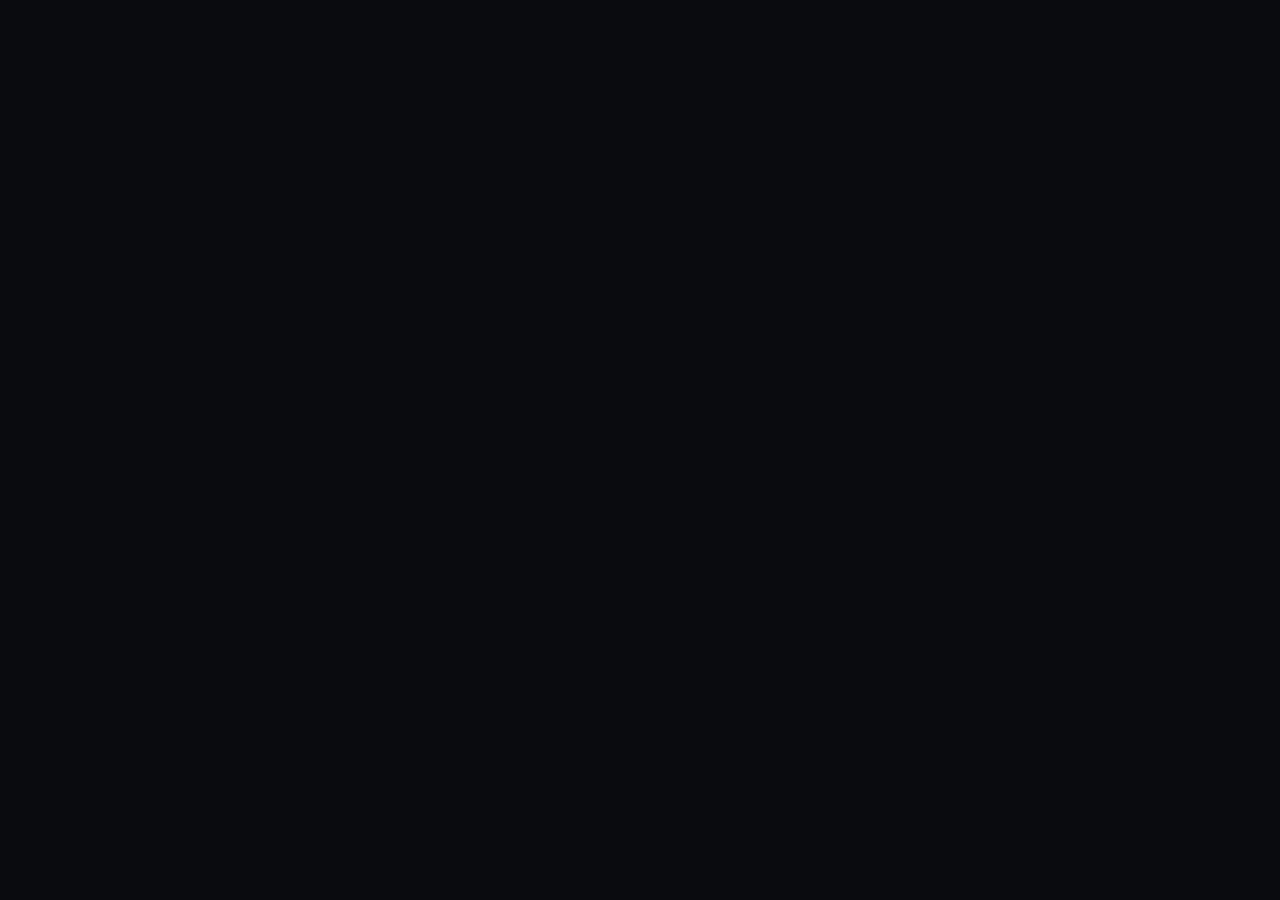
==== feedback/index.html @ 315b08d3 "added feedback folder" ====
<!doctype html>
<html lang="he" dir="rtl">
<head>
  <meta charset="utf-8" />
  <meta name="viewport" content="width=device-width, initial-scale=1, viewport-fit=cover" />
  <meta name="theme-color" content="#0a0c10" />
  <title>VEO Feedback</title>
  <style>
    :root{
      --bg:#090b0f; --card:#12161d; --card2:#171c24; --line:#2a313d;
      --text:#f7f8fb; --muted:#9ca6b5; --soft:#c9d0db;
      --accent:#fff; --accentText:#0a0c10; --success:#8fe0ac; --danger:#ff9e9e;
    }
    *{box-sizing:border-box}
    html,body{margin:0;background:var(--bg);color:var(--text);font-family:Inter,system-ui,-apple-system,BlinkMacSystemFont,"Segoe UI",Arial,sans-serif}
    body{min-height:100svh;display:flex;justify-content:center;align-items:flex-start;padding:clamp(14px,3vw,28px)}
    .shell{width:min(100%,720px)}
    .brand{display:flex;align-items:center;justify-content:space-between;margin-bottom:14px;padding:4px 2px}
    .brand-name{font-size:22px;font-weight:800;letter-spacing:.08em}
    .brand-badge{color:var(--muted);font-size:12px;border:1px solid var(--line);border-radius:999px;padding:7px 10px;background:#0d1015}
    .card{background:linear-gradient(180deg,var(--card),#0f1319);border:1px solid var(--line);border-radius:24px;padding:clamp(16px,3vw,26px);box-shadow:0 18px 48px rgba(0,0,0,.28)}
    h1{margin:0;font-size:clamp(24px,5vw,34px);line-height:1.15}
    .subtitle{margin:8px 0 20px;color:var(--muted);line-height:1.55;font-size:14px}
    .switch{display:grid;grid-template-columns:1fr 1fr;gap:10px;margin-bottom:18px}
    .switch input{position:absolute;opacity:0;pointer-events:none}
    .switch label{display:flex;align-items:center;justify-content:center;gap:8px;min-height:52px;padding:12px;border:1px solid var(--line);border-radius:14px;background:#0e1218;color:var(--soft);cursor:pointer;transition:.18s ease;font-weight:700;user-select:none}
    .switch input:checked + label{background:var(--accent);color:var(--accentText);border-color:var(--accent);transform:translateY(-1px)}
    .grid{display:grid;grid-template-columns:1fr 1fr;gap:14px}
    .full{grid-column:1/-1}
    .field{display:flex;flex-direction:column;gap:7px}
    .field label{font-size:13px;font-weight:700;color:#e9edf3}
    .optional{color:var(--muted);font-weight:500}
    select,input,textarea{width:100%;border:1px solid var(--line);background:var(--card2);color:var(--text);border-radius:14px;padding:14px;font:inherit;outline:none;transition:.16s ease}
    select{min-height:50px;appearance:none;background-image:linear-gradient(45deg,transparent 50%,#98a3b3 50%),linear-gradient(135deg,#98a3b3 50%,transparent 50%);background-position:left 17px center,left 11px center;background-size:6px 6px,6px 6px;background-repeat:no-repeat;padding-left:36px}
    input{min-height:50px}
    textarea{min-height:130px;resize:vertical;line-height:1.5}
    select:focus,input:focus,textarea:focus{border-color:#6f7b8c;box-shadow:0 0 0 3px rgba(255,255,255,.04)}
    .hint{color:var(--muted);font-size:12px;line-height:1.45}
    button{width:100%;min-height:52px;border:0;border-radius:14px;background:var(--accent);color:var(--accentText);font:inherit;font-weight:800;cursor:pointer;margin-top:18px}
    button:disabled{opacity:.55;cursor:wait}
    .status{min-height:22px;margin-top:10px;text-align:center;font-size:13px}
    .success{color:var(--success)} .error{color:var(--danger)}
    .privacy{margin-top:14px;color:#778293;text-align:center;font-size:11px;line-height:1.5}
    @media(max-width:640px){
      body{padding:0;background:#0d1015}.shell{width:100%}.brand{padding:14px 16px 10px;margin:0;background:#0d1015;position:sticky;top:0;z-index:10}
      .card{border-radius:22px 22px 0 0;border-left:0;border-right:0;border-bottom:0;min-height:calc(100svh - 58px);padding:18px 16px 28px;box-shadow:none}
      .grid{grid-template-columns:1fr}.full{grid-column:auto}.switch{gap:8px}.switch label{min-height:50px;font-size:14px}
      select,input,textarea{font-size:16px} textarea{min-height:120px}
    }
    @media(max-width:390px){.brand-badge{display:none}}
  </style>
</head>
<body>
  <div class="shell">
    <div class="brand">
      <div class="brand-name">VEO</div>
      <div class="brand-badge">Feedback</div>
    </div>

    <main class="card">
      <h1>ספר לנו מה קרה</h1>
      <p class="subtitle">בחר סוג דיווח, כמה פרטים קצרים ושלח.</p>

      <form id="feedbackForm">
        <div class="switch">
          <div>
            <input type="radio" id="bug" name="type" value="bug" checked>
            <label for="bug">🐞 באג</label>
          </div>
          <div>
            <input type="radio" id="feature" name="type" value="feature">
            <label for="feature">💡 רעיון</label>
          </div>
        </div>

        <div class="grid">
          <div class="field">
            <label for="area">איפה זה קרה?</label>
            <select id="area" name="area" required>
              <option value="" selected disabled>בחר אזור</option>
              <option>מסך הבית</option>
              <option>סרטים</option>
              <option>סדרות</option>
              <option>שידור חי</option>
              <option>חיפוש</option>
              <option>נגן וידאו</option>
              <option>הגדרות</option>
              <option>ניווט / שלט</option>
              <option>אחר</option>
            </select>
          </div>

          <div class="field">
            <label for="device">מכשיר</label>
            <select id="device" name="device" required>
              <option value="" selected disabled>בחר מכשיר</option>
              <option>Android TV</option>
              <option>Google TV</option>
              <option>טלפון Android</option>
              <option>iPhone / iPad</option>
              <option>Windows</option>
              <option>דפדפן</option>
              <option>אחר</option>
            </select>
          </div>

          <div class="field full">
            <label for="summary">מה קרה?</label>
            <input id="summary" name="summary" maxlength="120" required placeholder="לדוגמה: לחיצה על פרק לא מתחילה ניגון">
          </div>

          <div class="field full">
            <label for="details">פרטים נוספים <span class="optional">(אופציונלי)</span></label>
            <textarea id="details" name="details" maxlength="2500" placeholder="אם יש משהו שיעזור להבין או לשחזר את הבעיה, כתוב כאן."></textarea>
          </div>

          <div class="field full">
            <label for="contact">איך לחזור אליך? <span class="optional">(אופציונלי)</span></label>
            <input id="contact" name="contact" maxlength="150" placeholder="שם / WhatsApp / אימייל">
            <div class="hint">אפשר להשאיר ריק. אין צורך בחשבון GitHub.</div>
          </div>
        </div>

        <input type="text" name="website" tabindex="-1" autocomplete="off" style="position:absolute;left:-9999px;opacity:0">

        <button id="submitBtn" type="submit">שלח דיווח</button>
        <div id="status" class="status" aria-live="polite"></div>
      </form>

      <div class="privacy">הדיווח נשלח ישירות למערכת המשימות של VEO.</div>
    </main>
  </div>

  <script>
    const form = document.getElementById('feedbackForm');
    const statusEl = document.getElementById('status');
    const submitBtn = document.getElementById('submitBtn');

    form.addEventListener('submit', async (e) => {
      e.preventDefault();

      statusEl.textContent = '';
      statusEl.className = 'status';
      submitBtn.disabled = true;
      submitBtn.textContent = 'שולח...';

      const data = Object.fromEntries(new FormData(form).entries());

      try {
        const res = await fetch('/.netlify/functions/report', {
          method: 'POST',
          headers: {'Content-Type':'application/json'},
          body: JSON.stringify(data)
        });

        const result = await res.json();
        if (!res.ok) throw new Error(result.error || 'Failed');

        form.reset();
        document.getElementById('bug').checked = true;
        statusEl.textContent = 'תודה — הדיווח נשלח.';
        statusEl.className = 'status success';
      } catch (err) {
        statusEl.textContent = 'לא הצלחנו לשלוח. נסה שוב.';
        statusEl.className = 'status error';
      } finally {
        submitBtn.disabled = false;
        submitBtn.textContent = 'שלח דיווח';
      }
    });
  </script>
</body>
</html>
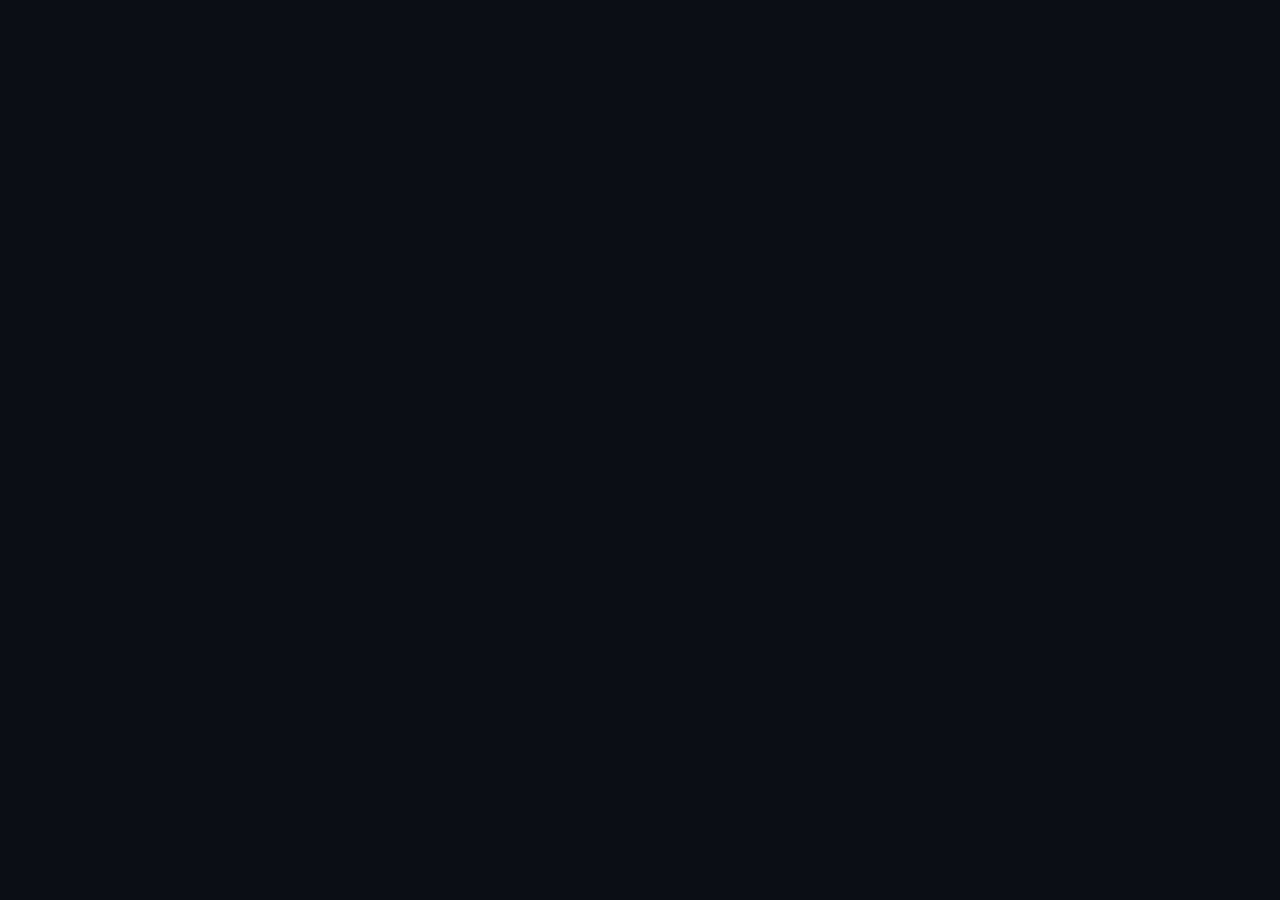
==== commit 53b67476: "redesign feedback form with simpler mobile-first UI" ====
--- a/feedback/index.html
+++ b/feedback/index.html
@@ -3,81 +3,335 @@
 <head>
   <meta charset="utf-8" />
   <meta name="viewport" content="width=device-width, initial-scale=1, viewport-fit=cover" />
-  <meta name="theme-color" content="#0a0c10" />
-  <title>VEO Feedback</title>
+  <meta name="theme-color" content="#0b0f14" />
+  <title>VEO · Feedback</title>
   <style>
     :root{
-      --bg:#090b0f; --card:#12161d; --card2:#171c24; --line:#2a313d;
-      --text:#f7f8fb; --muted:#9ca6b5; --soft:#c9d0db;
-      --accent:#fff; --accentText:#0a0c10; --success:#8fe0ac; --danger:#ff9e9e;
-    }
+      --bg:#0b0f14;
+      --surface:#111720;
+      --surface2:#161e29;
+      --line:#263140;
+      --text:#f4f7fb;
+      --muted:#8f9bae;
+      --accent:#5eead4;
+      --accentText:#07100f;
+      --danger:#ff9a9a;
+      --success:#8ee6ad;
+    }
+
     *{box-sizing:border-box}
-    html,body{margin:0;background:var(--bg);color:var(--text);font-family:Inter,system-ui,-apple-system,BlinkMacSystemFont,"Segoe UI",Arial,sans-serif}
-    body{min-height:100svh;display:flex;justify-content:center;align-items:flex-start;padding:clamp(14px,3vw,28px)}
-    .shell{width:min(100%,720px)}
-    .brand{display:flex;align-items:center;justify-content:space-between;margin-bottom:14px;padding:4px 2px}
-    .brand-name{font-size:22px;font-weight:800;letter-spacing:.08em}
-    .brand-badge{color:var(--muted);font-size:12px;border:1px solid var(--line);border-radius:999px;padding:7px 10px;background:#0d1015}
-    .card{background:linear-gradient(180deg,var(--card),#0f1319);border:1px solid var(--line);border-radius:24px;padding:clamp(16px,3vw,26px);box-shadow:0 18px 48px rgba(0,0,0,.28)}
-    h1{margin:0;font-size:clamp(24px,5vw,34px);line-height:1.15}
-    .subtitle{margin:8px 0 20px;color:var(--muted);line-height:1.55;font-size:14px}
-    .switch{display:grid;grid-template-columns:1fr 1fr;gap:10px;margin-bottom:18px}
-    .switch input{position:absolute;opacity:0;pointer-events:none}
-    .switch label{display:flex;align-items:center;justify-content:center;gap:8px;min-height:52px;padding:12px;border:1px solid var(--line);border-radius:14px;background:#0e1218;color:var(--soft);cursor:pointer;transition:.18s ease;font-weight:700;user-select:none}
-    .switch input:checked + label{background:var(--accent);color:var(--accentText);border-color:var(--accent);transform:translateY(-1px)}
-    .grid{display:grid;grid-template-columns:1fr 1fr;gap:14px}
-    .full{grid-column:1/-1}
-    .field{display:flex;flex-direction:column;gap:7px}
-    .field label{font-size:13px;font-weight:700;color:#e9edf3}
-    .optional{color:var(--muted);font-weight:500}
-    select,input,textarea{width:100%;border:1px solid var(--line);background:var(--card2);color:var(--text);border-radius:14px;padding:14px;font:inherit;outline:none;transition:.16s ease}
-    select{min-height:50px;appearance:none;background-image:linear-gradient(45deg,transparent 50%,#98a3b3 50%),linear-gradient(135deg,#98a3b3 50%,transparent 50%);background-position:left 17px center,left 11px center;background-size:6px 6px,6px 6px;background-repeat:no-repeat;padding-left:36px}
-    input{min-height:50px}
-    textarea{min-height:130px;resize:vertical;line-height:1.5}
-    select:focus,input:focus,textarea:focus{border-color:#6f7b8c;box-shadow:0 0 0 3px rgba(255,255,255,.04)}
-    .hint{color:var(--muted);font-size:12px;line-height:1.45}
-    button{width:100%;min-height:52px;border:0;border-radius:14px;background:var(--accent);color:var(--accentText);font:inherit;font-weight:800;cursor:pointer;margin-top:18px}
-    button:disabled{opacity:.55;cursor:wait}
-    .status{min-height:22px;margin-top:10px;text-align:center;font-size:13px}
-    .success{color:var(--success)} .error{color:var(--danger)}
-    .privacy{margin-top:14px;color:#778293;text-align:center;font-size:11px;line-height:1.5}
-    @media(max-width:640px){
-      body{padding:0;background:#0d1015}.shell{width:100%}.brand{padding:14px 16px 10px;margin:0;background:#0d1015;position:sticky;top:0;z-index:10}
-      .card{border-radius:22px 22px 0 0;border-left:0;border-right:0;border-bottom:0;min-height:calc(100svh - 58px);padding:18px 16px 28px;box-shadow:none}
-      .grid{grid-template-columns:1fr}.full{grid-column:auto}.switch{gap:8px}.switch label{min-height:50px;font-size:14px}
-      select,input,textarea{font-size:16px} textarea{min-height:120px}
-    }
-    @media(max-width:390px){.brand-badge{display:none}}
+    html,body{margin:0;min-height:100%;background:var(--bg);color:var(--text);font-family:Inter,system-ui,-apple-system,BlinkMacSystemFont,"Segoe UI",Arial,sans-serif}
+    body{min-height:100svh}
+
+    .page{
+      width:min(100%,680px);
+      margin:0 auto;
+      min-height:100svh;
+      padding:18px clamp(16px,4vw,28px) calc(104px + env(safe-area-inset-bottom));
+    }
+
+    .topbar{
+      display:flex;
+      align-items:center;
+      justify-content:space-between;
+      margin-bottom:28px;
+    }
+
+    .logo{
+      font-weight:900;
+      letter-spacing:.12em;
+      font-size:20px;
+    }
+
+    .tag{
+      font-size:12px;
+      color:var(--muted);
+    }
+
+    h1{
+      margin:0 0 8px;
+      font-size:clamp(28px,7vw,38px);
+      line-height:1.08;
+      letter-spacing:-.02em;
+    }
+
+    .lead{
+      margin:0 0 24px;
+      color:var(--muted);
+      font-size:15px;
+      line-height:1.55;
+    }
+
+    .segmented{
+      display:grid;
+      grid-template-columns:1fr 1fr;
+      gap:8px;
+      background:#0f141c;
+      border:1px solid var(--line);
+      padding:6px;
+      border-radius:16px;
+      margin-bottom:22px;
+    }
+
+    .segmented input{
+      position:absolute;
+      opacity:0;
+      pointer-events:none;
+    }
+
+    .segmented label{
+      min-height:48px;
+      display:flex;
+      align-items:center;
+      justify-content:center;
+      gap:8px;
+      border-radius:11px;
+      color:#b9c3d1;
+      font-weight:750;
+      cursor:pointer;
+      user-select:none;
+      transition:.16s ease;
+    }
+
+    .segmented input:checked + label{
+      background:var(--surface2);
+      color:var(--text);
+      box-shadow:0 1px 0 rgba(255,255,255,.05) inset;
+    }
+
+    .section{
+      margin-top:18px;
+    }
+
+    .section-title{
+      font-size:12px;
+      color:var(--muted);
+      margin:0 0 8px 4px;
+      font-weight:700;
+    }
+
+    .group{
+      border:1px solid var(--line);
+      background:var(--surface);
+      border-radius:17px;
+      overflow:hidden;
+    }
+
+    .row{
+      min-height:58px;
+      display:grid;
+      grid-template-columns:120px 1fr;
+      align-items:center;
+      gap:12px;
+      padding:0 14px;
+    }
+
+    .row + .row{
+      border-top:1px solid var(--line);
+    }
+
+    .row label{
+      color:#cbd3df;
+      font-size:14px;
+      font-weight:650;
+    }
+
+    select,input,textarea{
+      width:100%;
+      font:inherit;
+      color:var(--text);
+      background:transparent;
+      border:0;
+      outline:0;
+    }
+
+    select{
+      min-height:56px;
+      text-align:right;
+      color:#eef2f7;
+      font-weight:600;
+      cursor:pointer;
+    }
+
+    select option{
+      background:#111720;
+      color:#fff;
+    }
+
+    .message{
+      padding:14px;
+    }
+
+    .message label{
+      display:block;
+      font-size:14px;
+      font-weight:750;
+      margin-bottom:10px;
+    }
+
+    textarea{
+      min-height:120px;
+      line-height:1.55;
+      resize:vertical;
+      background:var(--surface2);
+      border:1px solid var(--line);
+      border-radius:13px;
+      padding:13px 14px;
+      font-size:16px;
+    }
+
+    textarea::placeholder,input::placeholder{
+      color:#697588;
+    }
+
+    details{
+      margin-top:14px;
+      border:1px solid var(--line);
+      border-radius:15px;
+      background:#0f141c;
+      overflow:hidden;
+    }
+
+    summary{
+      list-style:none;
+      cursor:pointer;
+      padding:15px 16px;
+      font-size:14px;
+      font-weight:700;
+      color:#cdd5e0;
+      display:flex;
+      align-items:center;
+      justify-content:space-between;
+    }
+
+    summary::-webkit-details-marker{display:none}
+    summary::after{
+      content:"+";
+      font-size:20px;
+      line-height:1;
+      color:var(--muted);
+      font-weight:400;
+    }
+    details[open] summary::after{content:"−"}
+
+    .extras{
+      border-top:1px solid var(--line);
+      padding:14px;
+      display:grid;
+      gap:12px;
+    }
+
+    .extras .field{
+      display:grid;
+      gap:7px;
+    }
+
+    .extras label{
+      font-size:12px;
+      color:var(--muted);
+      font-weight:700;
+    }
+
+    .extras input,
+    .extras textarea{
+      background:var(--surface2);
+      border:1px solid var(--line);
+      border-radius:12px;
+      padding:12px 13px;
+      min-height:46px;
+      font-size:16px;
+    }
+
+    .extras textarea{
+      min-height:92px;
+    }
+
+    .bottom{
+      position:fixed;
+      left:0;
+      right:0;
+      bottom:0;
+      padding:12px max(16px, env(safe-area-inset-left)) calc(12px + env(safe-area-inset-bottom)) max(16px, env(safe-area-inset-right));
+      background:linear-gradient(to top,var(--bg) 68%,rgba(11,15,20,0));
+      pointer-events:none;
+    }
+
+    .bottom-inner{
+      width:min(100%,648px);
+      margin:0 auto;
+      pointer-events:auto;
+    }
+
+    button{
+      width:100%;
+      min-height:54px;
+      border:0;
+      border-radius:15px;
+      background:var(--accent);
+      color:var(--accentText);
+      font:inherit;
+      font-weight:900;
+      font-size:16px;
+      cursor:pointer;
+      box-shadow:0 10px 30px rgba(94,234,212,.13);
+    }
+
+    button:disabled{
+      opacity:.55;
+      cursor:wait;
+    }
+
+    .status{
+      min-height:20px;
+      margin-top:8px;
+      text-align:center;
+      font-size:12px;
+      color:var(--muted);
+    }
+    .status.success{color:var(--success)}
+    .status.error{color:var(--danger)}
+
+    @media (min-width:720px){
+      .page{padding-top:34px}
+      .topbar{margin-bottom:38px}
+    }
+
+    @media (max-width:430px){
+      .page{padding-left:14px;padding-right:14px}
+      .row{grid-template-columns:100px 1fr;padding:0 12px}
+      .lead{font-size:14px}
+    }
   </style>
 </head>
 <body>
-  <div class="shell">
-    <div class="brand">
-      <div class="brand-name">VEO</div>
-      <div class="brand-badge">Feedback</div>
+  <main class="page">
+    <div class="topbar">
+      <div class="logo">VEO</div>
+      <div class="tag">Feedback</div>
     </div>
 
-    <main class="card">
-      <h1>ספר לנו מה קרה</h1>
-      <p class="subtitle">בחר סוג דיווח, כמה פרטים קצרים ושלח.</p>
-
-      <form id="feedbackForm">
-        <div class="switch">
-          <div>
-            <input type="radio" id="bug" name="type" value="bug" checked>
-            <label for="bug">🐞 באג</label>
-          </div>
-          <div>
-            <input type="radio" id="feature" name="type" value="feature">
-            <label for="feature">💡 רעיון</label>
-          </div>
+    <h1>דיווח מהיר</h1>
+    <p class="lead">באג או רעיון לשיפור — כמה שניות וזה אצלנו.</p>
+
+    <form id="feedbackForm">
+      <div class="segmented">
+        <div>
+          <input type="radio" id="bug" name="type" value="bug" checked>
+          <label for="bug">🐞 מצאתי באג</label>
         </div>
-
-        <div class="grid">
-          <div class="field">
-            <label for="area">איפה זה קרה?</label>
+        <div>
+          <input type="radio" id="feature" name="type" value="feature">
+          <label for="feature">💡 יש לי רעיון</label>
+        </div>
+      </div>
+
+      <div class="section">
+        <div class="section-title">פרטים בסיסיים</div>
+        <div class="group">
+          <div class="row">
+            <label for="area">איפה?</label>
             <select id="area" name="area" required>
-              <option value="" selected disabled>בחר אזור</option>
+              <option value="" selected disabled>בחר אזור באפליקציה</option>
               <option>מסך הבית</option>
               <option>סרטים</option>
               <option>סדרות</option>
@@ -90,8 +344,8 @@
             </select>
           </div>
 
-          <div class="field">
-            <label for="device">מכשיר</label>
+          <div class="row">
+            <label for="device">על מה?</label>
             <select id="device" name="device" required>
               <option value="" selected disabled>בחר מכשיר</option>
               <option>Android TV</option>
@@ -103,38 +357,68 @@
               <option>אחר</option>
             </select>
           </div>
-
-          <div class="field full">
-            <label for="summary">מה קרה?</label>
-            <input id="summary" name="summary" maxlength="120" required placeholder="לדוגמה: לחיצה על פרק לא מתחילה ניגון">
-          </div>
-
-          <div class="field full">
-            <label for="details">פרטים נוספים <span class="optional">(אופציונלי)</span></label>
-            <textarea id="details" name="details" maxlength="2500" placeholder="אם יש משהו שיעזור להבין או לשחזר את הבעיה, כתוב כאן."></textarea>
-          </div>
-
-          <div class="field full">
-            <label for="contact">איך לחזור אליך? <span class="optional">(אופציונלי)</span></label>
-            <input id="contact" name="contact" maxlength="150" placeholder="שם / WhatsApp / אימייל">
-            <div class="hint">אפשר להשאיר ריק. אין צורך בחשבון GitHub.</div>
+        </div>
+      </div>
+
+      <div class="section">
+        <div class="section-title" id="messageTitle">מה קרה?</div>
+        <div class="group">
+          <div class="message">
+            <label for="summary" id="summaryLabel">תאר במשפט אחד</label>
+            <textarea id="summary" name="summary" maxlength="120" required
+              placeholder="לדוגמה: לחיצה על פרק לא מתחילה ניגון"></textarea>
           </div>
         </div>
-
-        <input type="text" name="website" tabindex="-1" autocomplete="off" style="position:absolute;left:-9999px;opacity:0">
-
-        <button id="submitBtn" type="submit">שלח דיווח</button>
-        <div id="status" class="status" aria-live="polite"></div>
-      </form>
-
-      <div class="privacy">הדיווח נשלח ישירות למערכת המשימות של VEO.</div>
-    </main>
+      </div>
+
+      <details>
+        <summary>להוסיף פרטים</summary>
+        <div class="extras">
+          <div class="field">
+            <label for="details">פרטים נוספים</label>
+            <textarea id="details" name="details" maxlength="2500"
+              placeholder="שלבים לשחזור, מה ציפית שיקרה, או כל פרט שיעזור לנו להבין."></textarea>
+          </div>
+
+          <div class="field">
+            <label for="contact">דרך לחזור אליך — אופציונלי</label>
+            <input id="contact" name="contact" maxlength="150"
+              placeholder="שם / WhatsApp / אימייל">
+          </div>
+        </div>
+      </details>
+
+      <input type="text" name="website" tabindex="-1" autocomplete="off"
+        style="position:absolute;left:-9999px;opacity:0">
+    </form>
+  </main>
+
+  <div class="bottom">
+    <div class="bottom-inner">
+      <button id="submitBtn" type="submit" form="feedbackForm">שלח דיווח</button>
+      <div id="status" class="status" aria-live="polite"></div>
+    </div>
   </div>
 
   <script>
     const form = document.getElementById('feedbackForm');
     const statusEl = document.getElementById('status');
     const submitBtn = document.getElementById('submitBtn');
+    const summary = document.getElementById('summary');
+    const summaryLabel = document.getElementById('summaryLabel');
+    const messageTitle = document.getElementById('messageTitle');
+
+    document.querySelectorAll('input[name="type"]').forEach(el => {
+      el.addEventListener('change', () => {
+        const isFeature = document.getElementById('feature').checked;
+        summaryLabel.textContent = isFeature ? 'מה היית רוצה שנוסיף או נשפר?' : 'תאר במשפט אחד';
+        messageTitle.textContent = isFeature ? 'מה הרעיון?' : 'מה קרה?';
+        summary.placeholder = isFeature
+          ? 'לדוגמה: להוסיף רשימת צפייה אישית'
+          : 'לדוגמה: לחיצה על פרק לא מתחילה ניגון';
+        submitBtn.textContent = isFeature ? 'שלח רעיון' : 'שלח דיווח';
+      });
+    });
 
     form.addEventListener('submit', async (e) => {
       e.preventDefault();
@@ -158,10 +442,20 @@
 
         form.reset();
         document.getElementById('bug').checked = true;
-        statusEl.textContent = 'תודה — הדיווח נשלח.';
+        summaryLabel.textContent = 'תאר במשפט אחד';
+        messageTitle.textContent = 'מה קרה?';
+        summary.placeholder = 'לדוגמה: לחיצה על פרק לא מתחילה ניגון';
+
+        statusEl.textContent = 'נשלח ✓';
         statusEl.className = 'status success';
+
+        setTimeout(() => {
+          statusEl.textContent = '';
+          statusEl.className = 'status';
+        }, 3500);
+
       } catch (err) {
-        statusEl.textContent = 'לא הצלחנו לשלוח. נסה שוב.';
+        statusEl.textContent = 'השליחה נכשלה — נסה שוב';
         statusEl.className = 'status error';
       } finally {
         submitBtn.disabled = false;
@@ -170,4 +464,4 @@
     });
   </script>
 </body>
-</html>
+</html>
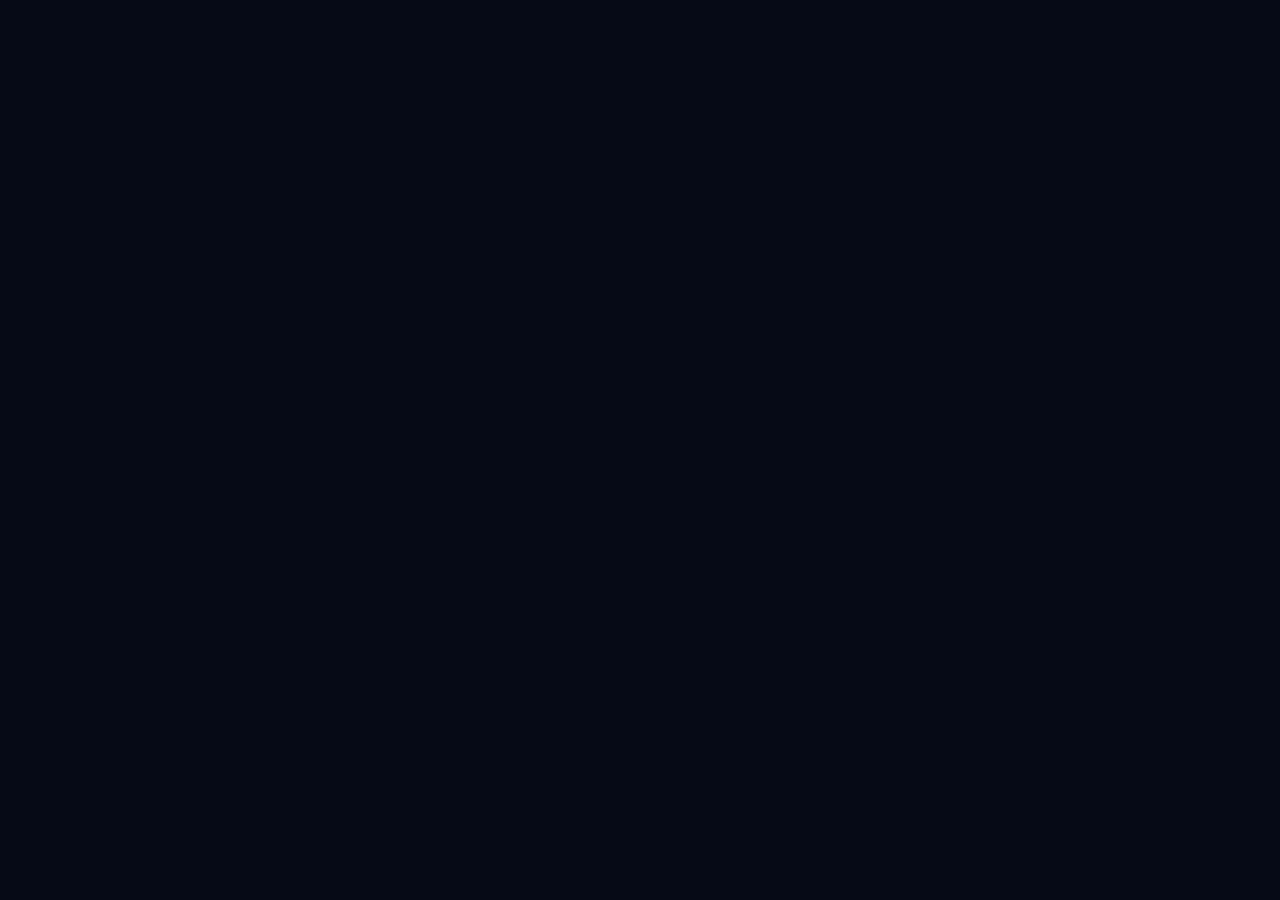
==== commit 685312e2: "style: apply VEO branding and app logo to feedback form" ====
--- a/feedback/index.html
+++ b/feedback/index.html
@@ -7,21 +7,28 @@
   <title>VEO · Feedback</title>
   <style>
     :root{
-      --bg:#0b0f14;
-      --surface:#111720;
-      --surface2:#161e29;
-      --line:#263140;
-      --text:#f4f7fb;
-      --muted:#8f9bae;
-      --accent:#5eead4;
-      --accentText:#07100f;
-      --danger:#ff9a9a;
+      --bg:#050a16;
+      --surface:#0d1524;
+      --surface2:#16203a;
+      --line:#22304f;
+      --text:#e9f0ff;
+      --muted:#8695b5;
+      --accent:#3d8bff;
+      --accent2:#c040f0;
+      --accentText:#04070f;
+      --danger:#ff9d8a;
       --success:#8ee6ad;
     }
 
     *{box-sizing:border-box}
     html,body{margin:0;min-height:100%;background:var(--bg);color:var(--text);font-family:Inter,system-ui,-apple-system,BlinkMacSystemFont,"Segoe UI",Arial,sans-serif}
-    body{min-height:100svh}
+    body{
+      min-height:100svh;
+      background:
+        radial-gradient(circle at 50% -10%, rgba(61,139,255,.18), transparent 34%),
+        radial-gradient(circle at 92% 18%, rgba(192,64,240,.09), transparent 30%),
+        var(--bg);
+    }
 
     .page{
       width:min(100%,680px);
@@ -37,15 +44,38 @@
       margin-bottom:28px;
     }
 
+    .brand{
+      display:flex;
+      align-items:center;
+      gap:11px;
+    }
+
+    .app-logo{
+      width:42px;
+      height:42px;
+      border-radius:12px;
+      display:block;
+      object-fit:contain;
+      filter:drop-shadow(0 8px 20px rgba(61,139,255,.22));
+    }
+
+    .brand-copy{
+      display:flex;
+      flex-direction:column;
+      gap:2px;
+    }
+
     .logo{
       font-weight:900;
       letter-spacing:.12em;
-      font-size:20px;
+      font-size:19px;
+      line-height:1;
     }
 
     .tag{
       font-size:12px;
       color:var(--muted);
+      line-height:1.1;
     }
 
     h1{
@@ -66,7 +96,7 @@
       display:grid;
       grid-template-columns:1fr 1fr;
       gap:8px;
-      background:#0f141c;
+      background:#08101f;
       border:1px solid var(--line);
       padding:6px;
       border-radius:16px;
@@ -94,9 +124,10 @@
     }
 
     .segmented input:checked + label{
-      background:var(--surface2);
+      background:linear-gradient(135deg,rgba(61,139,255,.22),rgba(192,64,240,.12));
       color:var(--text);
-      box-shadow:0 1px 0 rgba(255,255,255,.05) inset;
+      border:1px solid rgba(61,139,255,.35);
+      box-shadow:0 0 0 1px rgba(255,255,255,.03) inset,0 8px 24px rgba(61,139,255,.10);
     }
 
     .section{
@@ -188,7 +219,7 @@
       margin-top:14px;
       border:1px solid var(--line);
       border-radius:15px;
-      background:#0f141c;
+      background:#08101f;
       overflow:hidden;
     }
 
@@ -267,13 +298,13 @@
       min-height:54px;
       border:0;
       border-radius:15px;
-      background:var(--accent);
-      color:var(--accentText);
+      background:linear-gradient(135deg,var(--accent),var(--accent2));
+      color:#fff;
       font:inherit;
       font-weight:900;
       font-size:16px;
       cursor:pointer;
-      box-shadow:0 10px 30px rgba(94,234,212,.13);
+      box-shadow:0 14px 34px rgba(61,139,255,.28);
     }
 
     button:disabled{
@@ -306,8 +337,16 @@
 <body>
   <main class="page">
     <div class="topbar">
-      <div class="logo">VEO</div>
-      <div class="tag">Feedback</div>
+      <div class="brand">
+        <img class="app-logo"
+             src="https://raw.githubusercontent.com/bardalas/VEO/main/app/src/main/assets/veo-mark.png"
+             alt="VEO">
+        <div class="brand-copy">
+          <div class="logo">VEO</div>
+          <div class="tag">Feedback</div>
+        </div>
+      </div>
+      <div class="tag">User Report</div>
     </div>
 
     <h1>דיווח מהיר</h1>
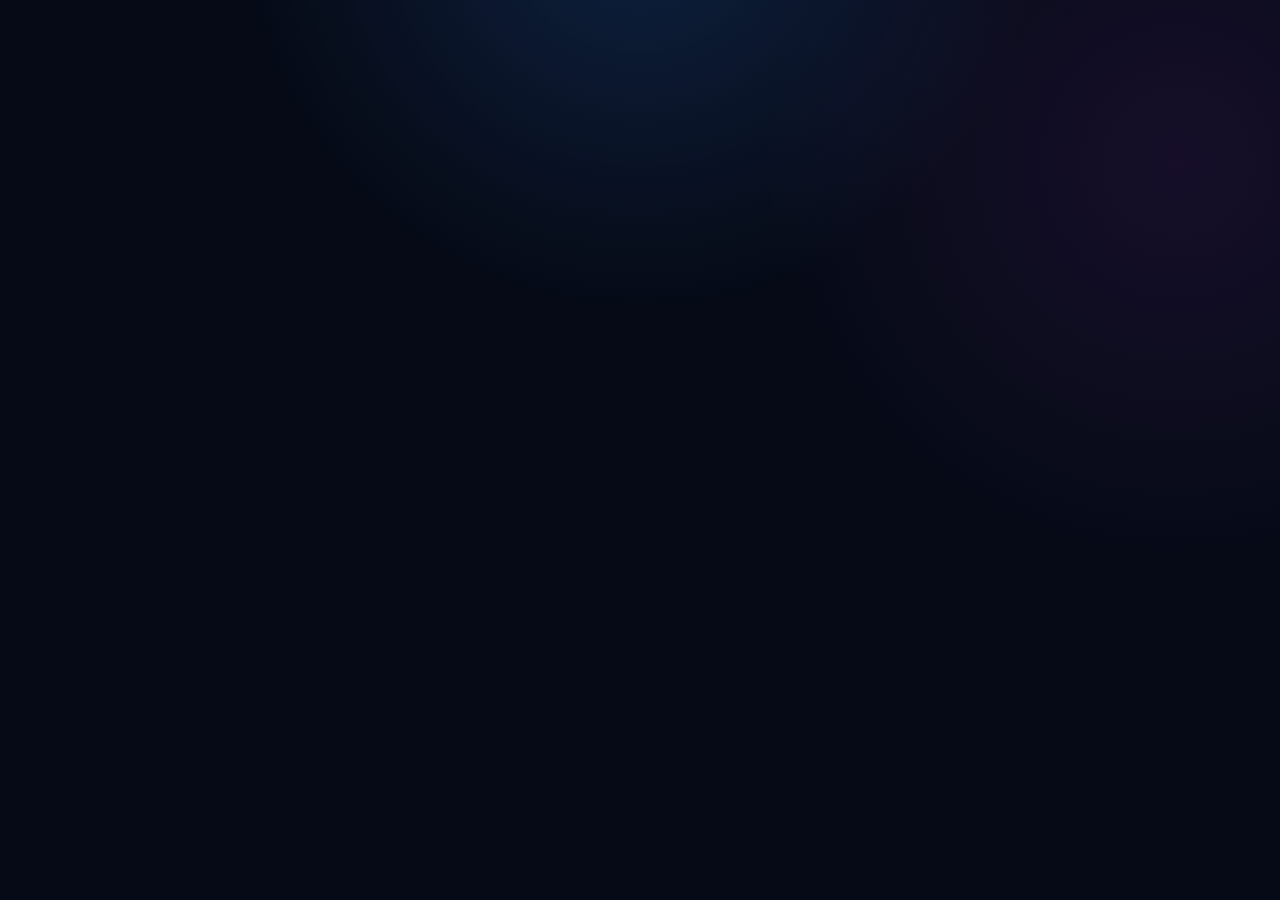
==== commit bb0ddfa5: "fix: make feedback form truly mobile responsive" ====
--- a/feedback/index.html
+++ b/feedback/index.html
@@ -21,7 +21,22 @@
     }
 
     *{box-sizing:border-box}
-    html,body{margin:0;min-height:100%;background:var(--bg);color:var(--text);font-family:Inter,system-ui,-apple-system,BlinkMacSystemFont,"Segoe UI",Arial,sans-serif}
+    html{
+      width:100%;
+      min-width:0;
+      overflow-x:hidden;
+      -webkit-text-size-adjust:100%;
+    }
+    body{
+      margin:0;
+      width:100%;
+      min-width:0;
+      min-height:100%;
+      overflow-x:hidden;
+      background:var(--bg);
+      color:var(--text);
+      font-family:Inter,system-ui,-apple-system,BlinkMacSystemFont,"Segoe UI",Arial,sans-serif;
+    }
     body{
       min-height:100svh;
       background:
@@ -169,6 +184,8 @@
 
     select,input,textarea{
       width:100%;
+      max-width:100%;
+      min-width:0;
       font:inherit;
       color:var(--text);
       background:transparent;
@@ -327,10 +344,192 @@
       .topbar{margin-bottom:38px}
     }
 
-    @media (max-width:430px){
-      .page{padding-left:14px;padding-right:14px}
-      .row{grid-template-columns:100px 1fr;padding:0 12px}
-      .lead{font-size:14px}
+    @media (max-width:600px){
+      .page{
+        width:100%;
+        max-width:none;
+        min-height:100dvh;
+        margin:0;
+        padding:
+          max(14px, env(safe-area-inset-top))
+          max(14px, env(safe-area-inset-right))
+          calc(118px + env(safe-area-inset-bottom))
+          max(14px, env(safe-area-inset-left));
+      }
+
+      .topbar{
+        margin-bottom:24px;
+        min-width:0;
+      }
+
+      .topbar > .tag{
+        display:none;
+      }
+
+      .brand{
+        min-width:0;
+      }
+
+      .app-logo{
+        width:38px;
+        height:38px;
+        border-radius:10px;
+        flex:0 0 auto;
+      }
+
+      .logo{
+        font-size:18px;
+      }
+
+      h1{
+        font-size:30px;
+        margin-bottom:7px;
+      }
+
+      .lead{
+        font-size:14px;
+        margin-bottom:20px;
+      }
+
+      .segmented{
+        width:100%;
+        margin-bottom:20px;
+        padding:5px;
+        gap:6px;
+        border-radius:15px;
+      }
+
+      .segmented label{
+        min-height:50px;
+        padding:8px 6px;
+        font-size:14px;
+        white-space:nowrap;
+      }
+
+      .section{
+        margin-top:16px;
+      }
+
+      .section-title{
+        margin:0 2px 7px;
+        font-size:12px;
+      }
+
+      .group{
+        background:transparent;
+        border:0;
+        border-radius:0;
+        overflow:visible;
+        display:grid;
+        gap:10px;
+      }
+
+      .row{
+        display:block;
+        min-height:0;
+        padding:12px 13px 10px;
+        background:var(--surface);
+        border:1px solid var(--line);
+        border-radius:14px;
+      }
+
+      .row + .row{
+        border-top:1px solid var(--line);
+      }
+
+      .row label{
+        display:block;
+        margin-bottom:4px;
+        font-size:12px;
+        color:var(--muted);
+      }
+
+      select{
+        min-height:40px;
+        padding:0;
+        font-size:16px;
+        font-weight:700;
+        text-align:right;
+      }
+
+      .message{
+        padding:12px;
+        background:var(--surface);
+        border:1px solid var(--line);
+        border-radius:14px;
+      }
+
+      .message label{
+        margin-bottom:8px;
+        font-size:13px;
+      }
+
+      textarea{
+        min-height:112px;
+        padding:12px;
+        font-size:16px;
+        border-radius:12px;
+      }
+
+      details{
+        margin-top:12px;
+        border-radius:14px;
+      }
+
+      summary{
+        min-height:50px;
+        padding:13px 14px;
+      }
+
+      .extras{
+        padding:12px;
+      }
+
+      .extras input,
+      .extras textarea{
+        font-size:16px;
+      }
+
+      .bottom{
+        padding:
+          10px
+          max(14px, env(safe-area-inset-right))
+          calc(10px + env(safe-area-inset-bottom))
+          max(14px, env(safe-area-inset-left));
+        background:linear-gradient(to top,var(--bg) 72%,rgba(5,10,22,0));
+      }
+
+      .bottom-inner{
+        width:100%;
+        max-width:none;
+      }
+
+      button{
+        min-height:56px;
+        border-radius:14px;
+        font-size:16px;
+      }
+
+      .status{
+        min-height:18px;
+        margin-top:6px;
+      }
+    }
+
+    @media (max-width:360px){
+      .page{
+        padding-left:10px;
+        padding-right:10px;
+      }
+
+      .segmented label{
+        font-size:13px;
+        gap:5px;
+      }
+
+      h1{
+        font-size:27px;
+      }
     }
   </style>
 </head>
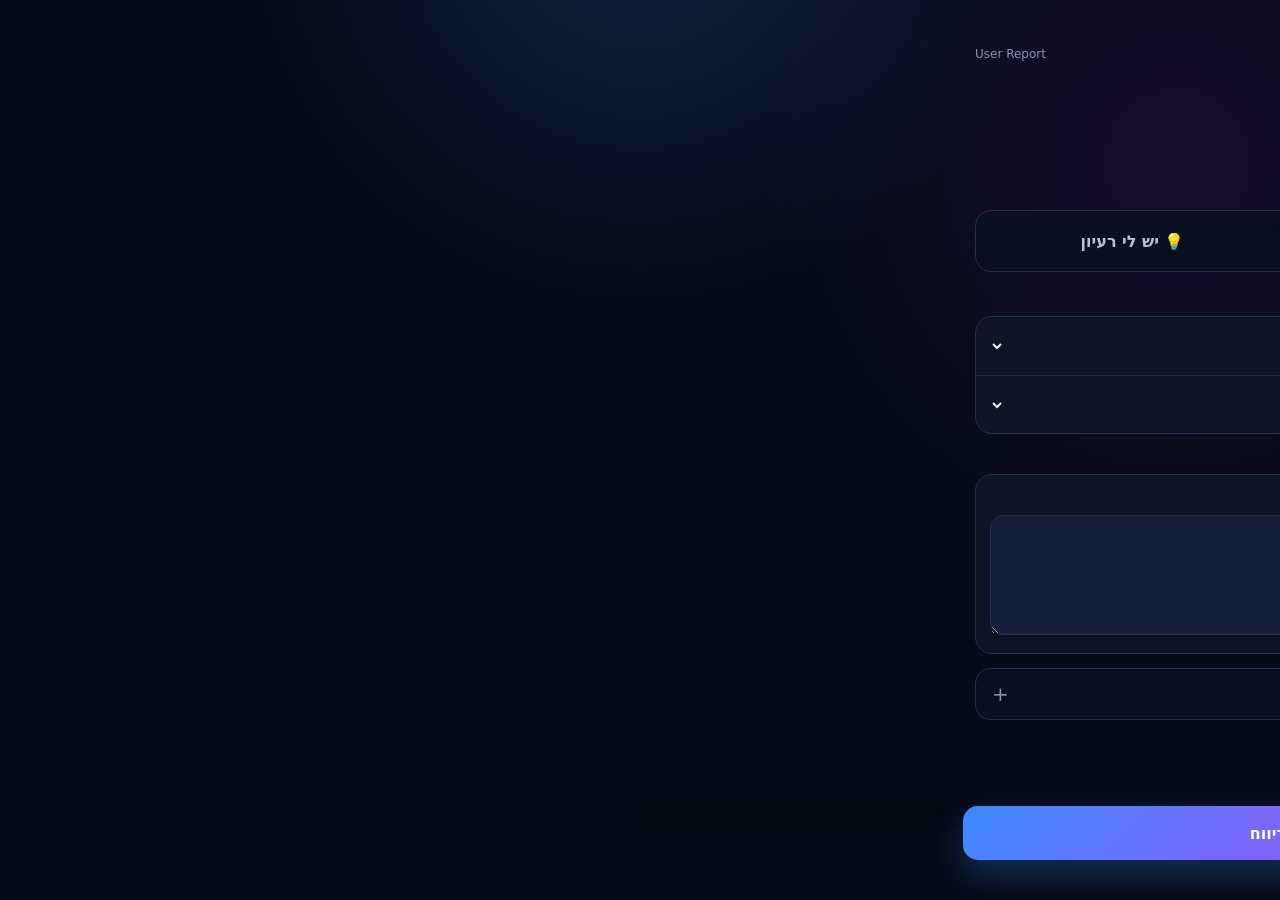
==== commit 70db35d4: "fix: mobile overflow and add success confirmation flow" ====
--- a/feedback/index.html
+++ b/feedback/index.html
@@ -24,7 +24,8 @@
     html{
       width:100%;
       min-width:0;
-      overflow-x:hidden;
+      overflow-x:clip;
+      max-width:100vw;
       -webkit-text-size-adjust:100%;
     }
     body{
@@ -32,7 +33,8 @@
       width:100%;
       min-width:0;
       min-height:100%;
-      overflow-x:hidden;
+      overflow-x:clip;
+      max-width:100vw;
       background:var(--bg);
       color:var(--text);
       font-family:Inter,system-ui,-apple-system,BlinkMacSystemFont,"Segoe UI",Arial,sans-serif;
@@ -46,7 +48,9 @@
     }
 
     .page{
-      width:min(100%,680px);
+      width:100%;
+      max-width:680px;
+      min-width:0;
       margin:0 auto;
       min-height:100svh;
       padding:18px clamp(16px,4vw,28px) calc(104px + env(safe-area-inset-bottom));
@@ -338,6 +342,83 @@
     }
     .status.success{color:var(--success)}
     .status.error{color:var(--danger)}
+
+    /* Honeypot must not create a huge RTL scrollable canvas. */
+    .hp{
+      position:fixed !important;
+      inset:0 auto auto 0 !important;
+      width:1px !important;
+      height:1px !important;
+      padding:0 !important;
+      margin:0 !important;
+      border:0 !important;
+      overflow:hidden !important;
+      clip-path:inset(50%) !important;
+      white-space:nowrap !important;
+      opacity:0 !important;
+      pointer-events:none !important;
+    }
+
+    .success-modal{
+      position:fixed;
+      inset:0;
+      z-index:1000;
+      display:none;
+      align-items:center;
+      justify-content:center;
+      width:100dvw;
+      height:100dvh;
+      max-width:100vw;
+      padding:20px;
+      background:rgba(2,6,15,.78);
+      backdrop-filter:blur(10px);
+      -webkit-backdrop-filter:blur(10px);
+    }
+
+    .success-modal.open{display:flex}
+
+    .success-card{
+      width:min(100%,360px);
+      max-width:calc(100vw - 28px);
+      padding:24px 20px 18px;
+      text-align:center;
+      background:linear-gradient(180deg,var(--surface2),var(--surface));
+      border:1px solid rgba(61,139,255,.34);
+      border-radius:22px;
+      box-shadow:0 24px 70px rgba(0,0,0,.45),0 0 50px rgba(61,139,255,.13);
+    }
+
+    .success-icon{
+      width:58px;
+      height:58px;
+      margin:0 auto 14px;
+      display:grid;
+      place-items:center;
+      border-radius:18px;
+      background:linear-gradient(135deg,var(--accent),var(--accent2));
+      color:#fff;
+      font-size:30px;
+      font-weight:900;
+      box-shadow:0 12px 32px rgba(61,139,255,.28);
+    }
+
+    .success-card h2{
+      margin:0 0 8px;
+      font-size:24px;
+      line-height:1.15;
+    }
+
+    .success-card p{
+      margin:0 0 18px;
+      color:var(--muted);
+      font-size:14px;
+      line-height:1.5;
+    }
+
+    .success-card button{
+      min-height:50px;
+      box-shadow:none;
+    }
 
     @media (min-width:720px){
       .page{padding-top:34px}
@@ -626,8 +707,7 @@
         </div>
       </details>
 
-      <input type="text" name="website" tabindex="-1" autocomplete="off"
-        style="position:absolute;left:-9999px;opacity:0">
+      <input class="hp" type="text" name="website" tabindex="-1" autocomplete="off" aria-hidden="true">
     </form>
   </main>
 
@@ -635,6 +715,15 @@
     <div class="bottom-inner">
       <button id="submitBtn" type="submit" form="feedbackForm">שלח דיווח</button>
       <div id="status" class="status" aria-live="polite"></div>
+    </div>
+  </div>
+
+  <div id="successModal" class="success-modal" role="dialog" aria-modal="true" aria-labelledby="successTitle" aria-hidden="true">
+    <div class="success-card">
+      <div class="success-icon">✓</div>
+      <h2 id="successTitle">תודה!</h2>
+      <p>הדיווח נשלח בהצלחה.</p>
+      <button id="newReportBtn" type="button">שליחת דיווח נוסף</button>
     </div>
   </div>
 
@@ -645,6 +734,8 @@
     const summary = document.getElementById('summary');
     const summaryLabel = document.getElementById('summaryLabel');
     const messageTitle = document.getElementById('messageTitle');
+    const successModal = document.getElementById('successModal');
+    const newReportBtn = document.getElementById('newReportBtn');
 
     document.querySelectorAll('input[name="type"]').forEach(el => {
       el.addEventListener('change', () => {
@@ -658,6 +749,44 @@
       });
     });
 
+    function resetForNextReport(){
+      form.reset();
+      document.getElementById('bug').checked = true;
+      summaryLabel.textContent = 'תאר במשפט אחד';
+      messageTitle.textContent = 'מה קרה?';
+      summary.placeholder = 'לדוגמה: לחיצה על פרק לא מתחילה ניגון';
+      submitBtn.textContent = 'שלח דיווח';
+      const extraDetails = form.querySelector('details');
+      if (extraDetails) extraDetails.open = false;
+      statusEl.textContent = '';
+      statusEl.className = 'status';
+    }
+
+    function showSuccess(){
+      successModal.classList.add('open');
+      successModal.setAttribute('aria-hidden','false');
+      document.body.style.overflow = 'hidden';
+      newReportBtn.focus();
+    }
+
+    function closeSuccess(){
+      successModal.classList.remove('open');
+      successModal.setAttribute('aria-hidden','true');
+      document.body.style.overflow = '';
+      window.scrollTo({top:0,left:0,behavior:'smooth'});
+      setTimeout(() => document.getElementById('area').focus(), 250);
+    }
+
+    newReportBtn.addEventListener('click', closeSuccess);
+
+    successModal.addEventListener('click', (e) => {
+      if (e.target === successModal) closeSuccess();
+    });
+
+    document.addEventListener('keydown', (e) => {
+      if (e.key === 'Escape' && successModal.classList.contains('open')) closeSuccess();
+    });
+
     form.addEventListener('submit', async (e) => {
       e.preventDefault();
 
@@ -678,26 +807,17 @@
         const result = await res.json();
         if (!res.ok) throw new Error(result.error || 'Failed');
 
-        form.reset();
-        document.getElementById('bug').checked = true;
-        summaryLabel.textContent = 'תאר במשפט אחד';
-        messageTitle.textContent = 'מה קרה?';
-        summary.placeholder = 'לדוגמה: לחיצה על פרק לא מתחילה ניגון';
-
-        statusEl.textContent = 'נשלח ✓';
-        statusEl.className = 'status success';
-
-        setTimeout(() => {
-          statusEl.textContent = '';
-          statusEl.className = 'status';
-        }, 3500);
+        resetForNextReport();
+        showSuccess();
 
       } catch (err) {
         statusEl.textContent = 'השליחה נכשלה — נסה שוב';
         statusEl.className = 'status error';
       } finally {
         submitBtn.disabled = false;
-        submitBtn.textContent = 'שלח דיווח';
+        if (!successModal.classList.contains('open')) {
+          submitBtn.textContent = document.getElementById('feature').checked ? 'שלח רעיון' : 'שלח דיווח';
+        }
       }
     });
   </script>
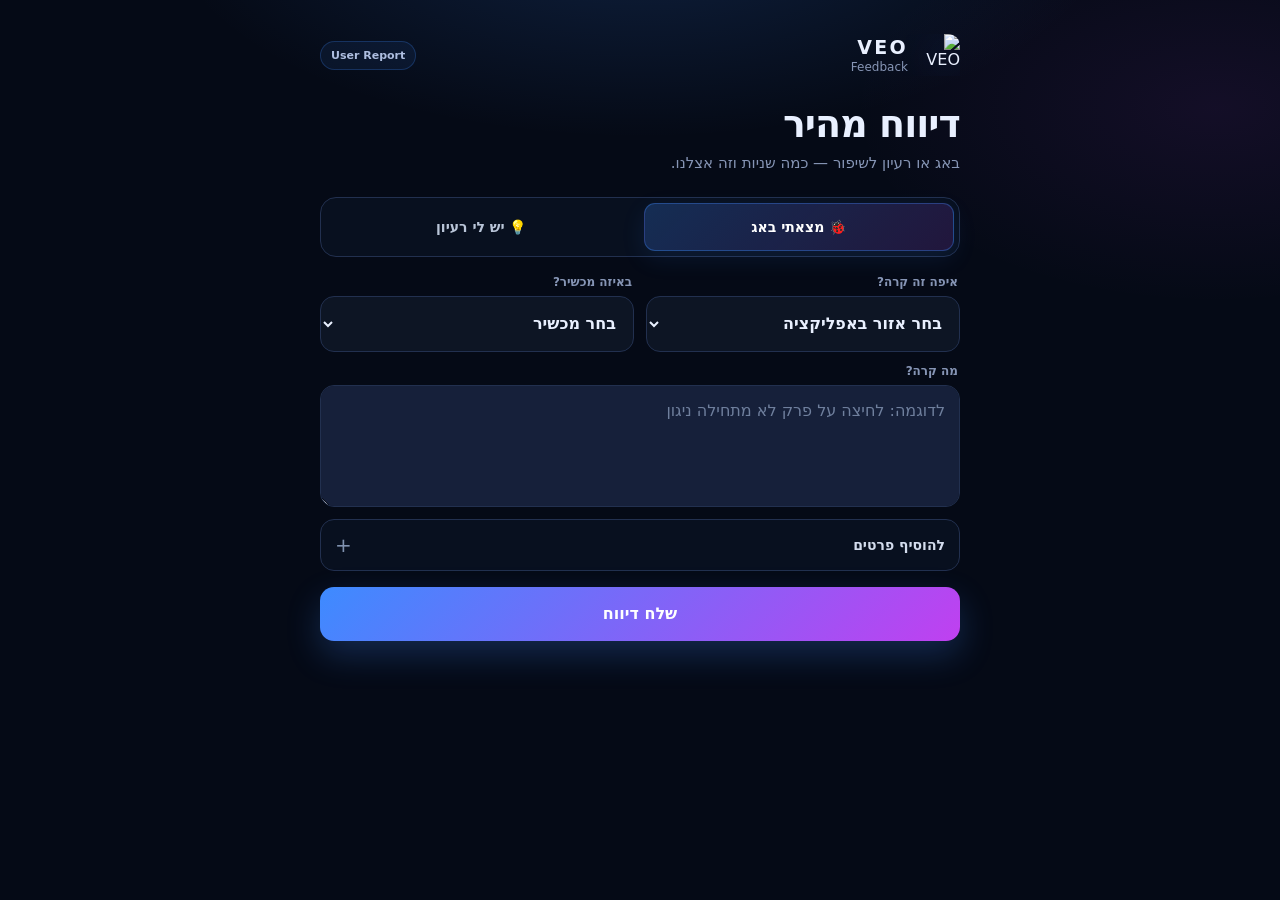
==== commit f08578dd: "redesign feedback form with fluid responsive mobile layout" ====
--- a/feedback/index.html
+++ b/feedback/index.html
@@ -1,360 +1,356 @@
 <!doctype html>
 <html lang="he" dir="rtl">
 <head>
-  <meta charset="utf-8" />
-  <meta name="viewport" content="width=device-width, initial-scale=1, viewport-fit=cover" />
-  <meta name="theme-color" content="#0b0f14" />
+  <meta charset="utf-8">
+  <meta name="viewport" content="width=device-width, initial-scale=1, viewport-fit=cover">
+  <meta name="theme-color" content="#050a16">
   <title>VEO · Feedback</title>
+
   <style>
     :root{
       --bg:#050a16;
       --surface:#0d1524;
-      --surface2:#16203a;
+      --surface-2:#16203a;
       --line:#22304f;
       --text:#e9f0ff;
       --muted:#8695b5;
-      --accent:#3d8bff;
-      --accent2:#c040f0;
-      --accentText:#04070f;
+      --blue:#3d8bff;
+      --purple:#c040f0;
       --danger:#ff9d8a;
       --success:#8ee6ad;
     }
 
-    *{box-sizing:border-box}
+    *{
+      box-sizing:border-box;
+      min-width:0;
+    }
+
     html{
       width:100%;
-      min-width:0;
-      overflow-x:clip;
-      max-width:100vw;
+      overflow-x:hidden;
       -webkit-text-size-adjust:100%;
-    }
+      background:var(--bg);
+    }
+
     body{
       margin:0;
       width:100%;
-      min-width:0;
-      min-height:100%;
-      overflow-x:clip;
-      max-width:100vw;
-      background:var(--bg);
+      max-width:100%;
+      min-height:100svh;
+      overflow-x:hidden;
       color:var(--text);
+      background:
+        radial-gradient(700px 320px at 50% -80px, rgba(61,139,255,.18), transparent 68%),
+        radial-gradient(520px 280px at 95% 12%, rgba(192,64,240,.08), transparent 70%),
+        var(--bg);
       font-family:Inter,system-ui,-apple-system,BlinkMacSystemFont,"Segoe UI",Arial,sans-serif;
     }
-    body{
-      min-height:100svh;
-      background:
-        radial-gradient(circle at 50% -10%, rgba(61,139,255,.18), transparent 34%),
-        radial-gradient(circle at 92% 18%, rgba(192,64,240,.09), transparent 30%),
-        var(--bg);
-    }
-
-    .page{
-      width:100%;
-      max-width:680px;
-      min-width:0;
+
+    button,input,select,textarea{
+      font:inherit;
+    }
+
+    .app{
+      width:calc(100% - 32px);
+      max-width:640px;
       margin:0 auto;
-      min-height:100svh;
-      padding:18px clamp(16px,4vw,28px) calc(104px + env(safe-area-inset-bottom));
+      padding-top:max(18px, env(safe-area-inset-top));
+      padding-bottom:calc(28px + env(safe-area-inset-bottom));
     }
 
     .topbar{
       display:flex;
       align-items:center;
       justify-content:space-between;
+      gap:12px;
       margin-bottom:28px;
     }
 
     .brand{
       display:flex;
       align-items:center;
-      gap:11px;
+      gap:10px;
+      overflow:hidden;
     }
 
     .app-logo{
+      display:block;
+      flex:0 0 auto;
       width:42px;
       height:42px;
+      object-fit:contain;
       border-radius:12px;
-      display:block;
-      object-fit:contain;
-      filter:drop-shadow(0 8px 20px rgba(61,139,255,.22));
+      filter:drop-shadow(0 8px 20px rgba(61,139,255,.24));
     }
 
     .brand-copy{
-      display:flex;
-      flex-direction:column;
-      gap:2px;
-    }
-
-    .logo{
+      overflow:hidden;
+    }
+
+    .brand-name{
+      font-size:19px;
+      line-height:1;
       font-weight:900;
       letter-spacing:.12em;
-      font-size:19px;
+      white-space:nowrap;
+    }
+
+    .brand-sub{
+      margin-top:4px;
+      color:var(--muted);
+      font-size:12px;
       line-height:1;
     }
 
-    .tag{
-      font-size:12px;
-      color:var(--muted);
-      line-height:1.1;
+    .source-pill{
+      flex:0 0 auto;
+      padding:7px 10px;
+      border:1px solid rgba(61,139,255,.24);
+      border-radius:999px;
+      background:rgba(61,139,255,.08);
+      color:#aebee0;
+      font-size:11px;
+      font-weight:700;
+      white-space:nowrap;
+    }
+
+    .hero{
+      margin-bottom:22px;
     }
 
     h1{
-      margin:0 0 8px;
-      font-size:clamp(28px,7vw,38px);
+      margin:0 0 7px;
+      font-size:clamp(28px,8vw,38px);
       line-height:1.08;
-      letter-spacing:-.02em;
+      letter-spacing:-.025em;
     }
 
     .lead{
-      margin:0 0 24px;
+      margin:0;
       color:var(--muted);
       font-size:15px;
-      line-height:1.55;
-    }
-
-    .segmented{
+      line-height:1.5;
+    }
+
+    .type-switch{
       display:grid;
       grid-template-columns:1fr 1fr;
-      gap:8px;
+      gap:7px;
+      width:100%;
+      padding:5px;
+      margin-bottom:18px;
+      border:1px solid var(--line);
+      border-radius:16px;
       background:#08101f;
-      border:1px solid var(--line);
-      padding:6px;
-      border-radius:16px;
-      margin-bottom:22px;
-    }
-
-    .segmented input{
+    }
+
+    .type-switch input{
       position:absolute;
       opacity:0;
       pointer-events:none;
     }
 
-    .segmented label{
-      min-height:48px;
+    .type-switch label{
       display:flex;
       align-items:center;
       justify-content:center;
-      gap:8px;
+      gap:7px;
+      width:100%;
+      min-height:48px;
+      padding:8px 10px;
+      border:1px solid transparent;
       border-radius:11px;
-      color:#b9c3d1;
-      font-weight:750;
+      color:#b9c5d8;
+      font-size:14px;
+      font-weight:800;
+      text-align:center;
       cursor:pointer;
       user-select:none;
       transition:.16s ease;
     }
 
-    .segmented input:checked + label{
-      background:linear-gradient(135deg,rgba(61,139,255,.22),rgba(192,64,240,.12));
-      color:var(--text);
-      border:1px solid rgba(61,139,255,.35);
-      box-shadow:0 0 0 1px rgba(255,255,255,.03) inset,0 8px 24px rgba(61,139,255,.10);
-    }
-
-    .section{
-      margin-top:18px;
-    }
-
-    .section-title{
+    .type-switch input:checked + label{
+      color:#fff;
+      border-color:rgba(61,139,255,.35);
+      background:linear-gradient(135deg,rgba(61,139,255,.24),rgba(192,64,240,.14));
+      box-shadow:0 8px 24px rgba(61,139,255,.10);
+    }
+
+    .form-grid{
+      display:grid;
+      grid-template-columns:1fr 1fr;
+      gap:12px;
+    }
+
+    .field{
+      width:100%;
+    }
+
+    .field.full{
+      grid-column:1/-1;
+    }
+
+    .field-label{
+      display:block;
+      margin:0 2px 7px;
+      color:var(--muted);
       font-size:12px;
-      color:var(--muted);
-      margin:0 0 8px 4px;
-      font-weight:700;
-    }
-
-    .group{
+      font-weight:800;
+    }
+
+    .control{
+      position:relative;
+      width:100%;
       border:1px solid var(--line);
+      border-radius:14px;
       background:var(--surface);
-      border-radius:17px;
       overflow:hidden;
     }
 
-    .row{
-      min-height:58px;
-      display:grid;
-      grid-template-columns:120px 1fr;
-      align-items:center;
-      gap:12px;
-      padding:0 14px;
-    }
-
-    .row + .row{
-      border-top:1px solid var(--line);
-    }
-
-    .row label{
-      color:#cbd3df;
-      font-size:14px;
-      font-weight:650;
-    }
-
-    select,input,textarea{
+    select,
+    input[type="text"],
+    textarea{
+      display:block;
       width:100%;
       max-width:100%;
-      min-width:0;
-      font:inherit;
+      border:0;
+      outline:0;
       color:var(--text);
       background:transparent;
-      border:0;
-      outline:0;
+      font-size:16px;
     }
 
     select{
-      min-height:56px;
-      text-align:right;
-      color:#eef2f7;
-      font-weight:600;
+      min-height:54px;
+      padding:0 13px;
+      font-weight:700;
       cursor:pointer;
     }
 
     select option{
-      background:#111720;
       color:#fff;
-    }
-
-    .message{
-      padding:14px;
-    }
-
-    .message label{
-      display:block;
-      font-size:14px;
-      font-weight:750;
-      margin-bottom:10px;
+      background:#0d1524;
     }
 
     textarea{
       min-height:120px;
+      padding:13px 14px;
+      resize:vertical;
       line-height:1.55;
-      resize:vertical;
-      background:var(--surface2);
+      background:var(--surface-2);
+    }
+
+    textarea::placeholder,
+    input::placeholder{
+      color:#6f7f9d;
+    }
+
+    .control:focus-within{
+      border-color:rgba(61,139,255,.55);
+      box-shadow:0 0 0 3px rgba(61,139,255,.08);
+    }
+
+    details{
+      width:100%;
+      margin-top:12px;
       border:1px solid var(--line);
-      border-radius:13px;
-      padding:13px 14px;
-      font-size:16px;
-    }
-
-    textarea::placeholder,input::placeholder{
-      color:#697588;
-    }
-
-    details{
-      margin-top:14px;
-      border:1px solid var(--line);
-      border-radius:15px;
+      border-radius:14px;
       background:#08101f;
       overflow:hidden;
     }
 
     summary{
-      list-style:none;
-      cursor:pointer;
-      padding:15px 16px;
-      font-size:14px;
-      font-weight:700;
-      color:#cdd5e0;
       display:flex;
       align-items:center;
       justify-content:space-between;
+      min-height:50px;
+      padding:0 14px;
+      list-style:none;
+      color:#d3dced;
+      font-size:14px;
+      font-weight:800;
+      cursor:pointer;
+      user-select:none;
     }
 
     summary::-webkit-details-marker{display:none}
+
     summary::after{
       content:"+";
+      color:#7f91af;
       font-size:20px;
-      line-height:1;
-      color:var(--muted);
       font-weight:400;
     }
-    details[open] summary::after{content:"−"}
+
+    details[open] summary::after{
+      content:"−";
+    }
 
     .extras{
-      border-top:1px solid var(--line);
-      padding:14px;
       display:grid;
       gap:12px;
-    }
-
-    .extras .field{
-      display:grid;
-      gap:7px;
-    }
-
-    .extras label{
-      font-size:12px;
-      color:var(--muted);
-      font-weight:700;
-    }
-
-    .extras input,
+      padding:12px;
+      border-top:1px solid var(--line);
+    }
+
+    .extras input[type="text"],
     .extras textarea{
-      background:var(--surface2);
+      min-height:48px;
+      padding:12px 13px;
       border:1px solid var(--line);
       border-radius:12px;
-      padding:12px 13px;
-      min-height:46px;
-      font-size:16px;
+      background:var(--surface-2);
     }
 
     .extras textarea{
-      min-height:92px;
-    }
-
-    .bottom{
-      position:fixed;
-      left:0;
-      right:0;
-      bottom:0;
-      padding:12px max(16px, env(safe-area-inset-left)) calc(12px + env(safe-area-inset-bottom)) max(16px, env(safe-area-inset-right));
-      background:linear-gradient(to top,var(--bg) 68%,rgba(11,15,20,0));
-      pointer-events:none;
-    }
-
-    .bottom-inner{
-      width:min(100%,648px);
-      margin:0 auto;
-      pointer-events:auto;
-    }
-
-    button{
+      min-height:96px;
+    }
+
+    .submit-wrap{
+      margin-top:16px;
+    }
+
+    .submit-btn,
+    .modal-btn{
       width:100%;
       min-height:54px;
       border:0;
-      border-radius:15px;
-      background:linear-gradient(135deg,var(--accent),var(--accent2));
+      border-radius:14px;
       color:#fff;
-      font:inherit;
+      background:linear-gradient(135deg,var(--blue),var(--purple));
+      font-size:16px;
       font-weight:900;
-      font-size:16px;
       cursor:pointer;
-      box-shadow:0 14px 34px rgba(61,139,255,.28);
-    }
-
-    button:disabled{
+      box-shadow:0 14px 34px rgba(61,139,255,.24);
+    }
+
+    .submit-btn:disabled{
       opacity:.55;
       cursor:wait;
     }
 
     .status{
-      min-height:20px;
-      margin-top:8px;
+      min-height:19px;
+      margin-top:7px;
+      color:var(--muted);
+      font-size:12px;
       text-align:center;
-      font-size:12px;
-      color:var(--muted);
-    }
-    .status.success{color:var(--success)}
+    }
+
     .status.error{color:var(--danger)}
 
-    /* Honeypot must not create a huge RTL scrollable canvas. */
     .hp{
       position:fixed !important;
-      inset:0 auto auto 0 !important;
+      top:0 !important;
+      left:0 !important;
       width:1px !important;
       height:1px !important;
       padding:0 !important;
       margin:0 !important;
       border:0 !important;
+      clip:rect(0 0 0 0) !important;
+      clip-path:inset(50%) !important;
       overflow:hidden !important;
-      clip-path:inset(50%) !important;
-      white-space:nowrap !important;
       opacity:0 !important;
       pointer-events:none !important;
     }
@@ -366,46 +362,43 @@
       display:none;
       align-items:center;
       justify-content:center;
-      width:100dvw;
-      height:100dvh;
-      max-width:100vw;
-      padding:20px;
-      background:rgba(2,6,15,.78);
+      padding:18px;
+      background:rgba(2,6,15,.82);
       backdrop-filter:blur(10px);
       -webkit-backdrop-filter:blur(10px);
     }
 
-    .success-modal.open{display:flex}
+    .success-modal.open{
+      display:flex;
+    }
 
     .success-card{
-      width:min(100%,360px);
-      max-width:calc(100vw - 28px);
+      width:100%;
+      max-width:360px;
       padding:24px 20px 18px;
+      border:1px solid rgba(61,139,255,.32);
+      border-radius:22px;
+      background:linear-gradient(180deg,var(--surface-2),var(--surface));
       text-align:center;
-      background:linear-gradient(180deg,var(--surface2),var(--surface));
-      border:1px solid rgba(61,139,255,.34);
-      border-radius:22px;
-      box-shadow:0 24px 70px rgba(0,0,0,.45),0 0 50px rgba(61,139,255,.13);
+      box-shadow:0 24px 70px rgba(0,0,0,.45);
     }
 
     .success-icon{
+      display:grid;
+      place-items:center;
       width:58px;
       height:58px;
       margin:0 auto 14px;
-      display:grid;
-      place-items:center;
       border-radius:18px;
-      background:linear-gradient(135deg,var(--accent),var(--accent2));
       color:#fff;
+      background:linear-gradient(135deg,var(--blue),var(--purple));
       font-size:30px;
       font-weight:900;
-      box-shadow:0 12px 32px rgba(61,139,255,.28);
     }
 
     .success-card h2{
-      margin:0 0 8px;
+      margin:0 0 7px;
       font-size:24px;
-      line-height:1.15;
     }
 
     .success-card p{
@@ -415,225 +408,138 @@
       line-height:1.5;
     }
 
-    .success-card button{
+    .modal-btn{
       min-height:50px;
       box-shadow:none;
     }
 
-    @media (min-width:720px){
-      .page{padding-top:34px}
-      .topbar{margin-bottom:38px}
-    }
-
-    @media (max-width:600px){
-      .page{
-        width:100%;
-        max-width:none;
-        min-height:100dvh;
-        margin:0;
-        padding:
-          max(14px, env(safe-area-inset-top))
-          max(14px, env(safe-area-inset-right))
-          calc(118px + env(safe-area-inset-bottom))
-          max(14px, env(safe-area-inset-left));
+    @media (max-width:560px){
+      .app{
+        width:calc(100% - 24px);
+        padding-top:max(12px, env(safe-area-inset-top));
+        padding-bottom:calc(20px + env(safe-area-inset-bottom));
       }
 
       .topbar{
-        margin-bottom:24px;
-        min-width:0;
-      }
-
-      .topbar > .tag{
+        margin-bottom:22px;
+      }
+
+      .source-pill{
         display:none;
-      }
-
-      .brand{
-        min-width:0;
       }
 
       .app-logo{
         width:38px;
         height:38px;
         border-radius:10px;
-        flex:0 0 auto;
-      }
-
-      .logo{
+      }
+
+      .brand-name{
         font-size:18px;
+      }
+
+      .hero{
+        margin-bottom:18px;
       }
 
       h1{
         font-size:30px;
-        margin-bottom:7px;
       }
 
       .lead{
         font-size:14px;
-        margin-bottom:20px;
-      }
-
-      .segmented{
-        width:100%;
-        margin-bottom:20px;
-        padding:5px;
-        gap:6px;
-        border-radius:15px;
-      }
-
-      .segmented label{
-        min-height:50px;
-        padding:8px 6px;
+      }
+
+      .form-grid{
+        grid-template-columns:1fr;
+        gap:10px;
+      }
+
+      .field.full{
+        grid-column:auto;
+      }
+
+      .type-switch{
+        margin-bottom:16px;
+      }
+
+      .type-switch label{
+        min-height:48px;
+        padding:7px 5px;
         font-size:14px;
-        white-space:nowrap;
-      }
-
-      .section{
-        margin-top:16px;
-      }
-
-      .section-title{
-        margin:0 2px 7px;
-        font-size:12px;
-      }
-
-      .group{
-        background:transparent;
-        border:0;
-        border-radius:0;
-        overflow:visible;
-        display:grid;
-        gap:10px;
-      }
-
-      .row{
-        display:block;
-        min-height:0;
-        padding:12px 13px 10px;
-        background:var(--surface);
-        border:1px solid var(--line);
-        border-radius:14px;
-      }
-
-      .row + .row{
-        border-top:1px solid var(--line);
-      }
-
-      .row label{
-        display:block;
-        margin-bottom:4px;
-        font-size:12px;
-        color:var(--muted);
       }
 
       select{
-        min-height:40px;
-        padding:0;
-        font-size:16px;
-        font-weight:700;
-        text-align:right;
-      }
-
-      .message{
-        padding:12px;
-        background:var(--surface);
-        border:1px solid var(--line);
-        border-radius:14px;
-      }
-
-      .message label{
-        margin-bottom:8px;
-        font-size:13px;
+        min-height:52px;
       }
 
       textarea{
-        min-height:112px;
-        padding:12px;
-        font-size:16px;
-        border-radius:12px;
-      }
-
-      details{
-        margin-top:12px;
-        border-radius:14px;
-      }
-
-      summary{
-        min-height:50px;
-        padding:13px 14px;
-      }
-
-      .extras{
-        padding:12px;
-      }
-
-      .extras input,
-      .extras textarea{
-        font-size:16px;
-      }
-
-      .bottom{
-        padding:
-          10px
-          max(14px, env(safe-area-inset-right))
-          calc(10px + env(safe-area-inset-bottom))
-          max(14px, env(safe-area-inset-left));
-        background:linear-gradient(to top,var(--bg) 72%,rgba(5,10,22,0));
-      }
-
-      .bottom-inner{
-        width:100%;
-        max-width:none;
-      }
-
-      button{
-        min-height:56px;
-        border-radius:14px;
-        font-size:16px;
-      }
-
-      .status{
-        min-height:18px;
-        margin-top:6px;
+        min-height:108px;
+      }
+
+      .submit-wrap{
+        margin-top:14px;
       }
     }
 
     @media (max-width:360px){
-      .page{
-        padding-left:10px;
-        padding-right:10px;
-      }
-
-      .segmented label{
-        font-size:13px;
-        gap:5px;
+      .app{
+        width:calc(100% - 18px);
       }
 
       h1{
         font-size:27px;
       }
+
+      .type-switch{
+        gap:5px;
+        padding:4px;
+      }
+
+      .type-switch label{
+        gap:5px;
+        min-height:46px;
+        font-size:13px;
+      }
+
+      .brand-sub{
+        display:none;
+      }
+    }
+
+    @media (min-width:820px){
+      .app{
+        padding-top:34px;
+        padding-bottom:36px;
+      }
     }
   </style>
 </head>
+
 <body>
-  <main class="page">
-    <div class="topbar">
+  <main class="app">
+    <header class="topbar">
       <div class="brand">
-        <img class="app-logo"
-             src="https://raw.githubusercontent.com/bardalas/VEO/main/app/src/main/assets/veo-mark.png"
-             alt="VEO">
+        <img
+          class="app-logo"
+          src="https://raw.githubusercontent.com/bardalas/VEO/main/app/src/main/assets/veo-mark.png"
+          alt="VEO">
         <div class="brand-copy">
-          <div class="logo">VEO</div>
-          <div class="tag">Feedback</div>
+          <div class="brand-name">VEO</div>
+          <div class="brand-sub">Feedback</div>
         </div>
       </div>
-      <div class="tag">User Report</div>
-    </div>
-
-    <h1>דיווח מהיר</h1>
-    <p class="lead">באג או רעיון לשיפור — כמה שניות וזה אצלנו.</p>
+
+      <div class="source-pill">User Report</div>
+    </header>
+
+    <section class="hero">
+      <h1>דיווח מהיר</h1>
+      <p class="lead">באג או רעיון לשיפור — כמה שניות וזה אצלנו.</p>
+    </section>
 
     <form id="feedbackForm">
-      <div class="segmented">
+      <div class="type-switch">
         <div>
           <input type="radio" id="bug" name="type" value="bug" checked>
           <label for="bug">🐞 מצאתי באג</label>
@@ -644,11 +550,10 @@
         </div>
       </div>
 
-      <div class="section">
-        <div class="section-title">פרטים בסיסיים</div>
-        <div class="group">
-          <div class="row">
-            <label for="area">איפה?</label>
+      <div class="form-grid">
+        <div class="field">
+          <label class="field-label" for="area">איפה זה קרה?</label>
+          <div class="control">
             <select id="area" name="area" required>
               <option value="" selected disabled>בחר אזור באפליקציה</option>
               <option>מסך הבית</option>
@@ -662,9 +567,11 @@
               <option>אחר</option>
             </select>
           </div>
-
-          <div class="row">
-            <label for="device">על מה?</label>
+        </div>
+
+        <div class="field">
+          <label class="field-label" for="device">באיזה מכשיר?</label>
+          <div class="control">
             <select id="device" name="device" required>
               <option value="" selected disabled>בחר מכשיר</option>
               <option>Android TV</option>
@@ -677,14 +584,15 @@
             </select>
           </div>
         </div>
-      </div>
-
-      <div class="section">
-        <div class="section-title" id="messageTitle">מה קרה?</div>
-        <div class="group">
-          <div class="message">
-            <label for="summary" id="summaryLabel">תאר במשפט אחד</label>
-            <textarea id="summary" name="summary" maxlength="120" required
+
+        <div class="field full">
+          <label class="field-label" id="messageTitle" for="summary">מה קרה?</label>
+          <div class="control">
+            <textarea
+              id="summary"
+              name="summary"
+              maxlength="120"
+              required
               placeholder="לדוגמה: לחיצה על פרק לא מתחילה ניגון"></textarea>
           </div>
         </div>
@@ -694,36 +602,47 @@
         <summary>להוסיף פרטים</summary>
         <div class="extras">
           <div class="field">
-            <label for="details">פרטים נוספים</label>
-            <textarea id="details" name="details" maxlength="2500"
+            <label class="field-label" for="details">פרטים נוספים</label>
+            <textarea
+              id="details"
+              name="details"
+              maxlength="2500"
               placeholder="שלבים לשחזור, מה ציפית שיקרה, או כל פרט שיעזור לנו להבין."></textarea>
           </div>
 
           <div class="field">
-            <label for="contact">דרך לחזור אליך — אופציונלי</label>
-            <input id="contact" name="contact" maxlength="150"
+            <label class="field-label" for="contact">דרך לחזור אליך — אופציונלי</label>
+            <input
+              id="contact"
+              type="text"
+              name="contact"
+              maxlength="150"
               placeholder="שם / WhatsApp / אימייל">
           </div>
         </div>
       </details>
 
       <input class="hp" type="text" name="website" tabindex="-1" autocomplete="off" aria-hidden="true">
+
+      <div class="submit-wrap">
+        <button id="submitBtn" class="submit-btn" type="submit">שלח דיווח</button>
+        <div id="status" class="status" aria-live="polite"></div>
+      </div>
     </form>
   </main>
 
-  <div class="bottom">
-    <div class="bottom-inner">
-      <button id="submitBtn" type="submit" form="feedbackForm">שלח דיווח</button>
-      <div id="status" class="status" aria-live="polite"></div>
-    </div>
-  </div>
-
-  <div id="successModal" class="success-modal" role="dialog" aria-modal="true" aria-labelledby="successTitle" aria-hidden="true">
+  <div
+    id="successModal"
+    class="success-modal"
+    role="dialog"
+    aria-modal="true"
+    aria-labelledby="successTitle"
+    aria-hidden="true">
     <div class="success-card">
       <div class="success-icon">✓</div>
       <h2 id="successTitle">תודה!</h2>
       <p>הדיווח נשלח בהצלחה.</p>
-      <button id="newReportBtn" type="button">שליחת דיווח נוסף</button>
+      <button id="newReportBtn" class="modal-btn" type="button">שליחת דיווח נוסף</button>
     </div>
   </div>
 
@@ -732,34 +651,38 @@
     const statusEl = document.getElementById('status');
     const submitBtn = document.getElementById('submitBtn');
     const summary = document.getElementById('summary');
-    const summaryLabel = document.getElementById('summaryLabel');
     const messageTitle = document.getElementById('messageTitle');
     const successModal = document.getElementById('successModal');
     const newReportBtn = document.getElementById('newReportBtn');
 
+    function isFeature(){
+      return document.getElementById('feature').checked;
+    }
+
+    function syncTypeCopy(){
+      if (isFeature()){
+        messageTitle.textContent = 'מה הרעיון?';
+        summary.placeholder = 'לדוגמה: להוסיף רשימת צפייה אישית';
+        submitBtn.textContent = 'שלח רעיון';
+      } else {
+        messageTitle.textContent = 'מה קרה?';
+        summary.placeholder = 'לדוגמה: לחיצה על פרק לא מתחילה ניגון';
+        submitBtn.textContent = 'שלח דיווח';
+      }
+    }
+
     document.querySelectorAll('input[name="type"]').forEach(el => {
-      el.addEventListener('change', () => {
-        const isFeature = document.getElementById('feature').checked;
-        summaryLabel.textContent = isFeature ? 'מה היית רוצה שנוסיף או נשפר?' : 'תאר במשפט אחד';
-        messageTitle.textContent = isFeature ? 'מה הרעיון?' : 'מה קרה?';
-        summary.placeholder = isFeature
-          ? 'לדוגמה: להוסיף רשימת צפייה אישית'
-          : 'לדוגמה: לחיצה על פרק לא מתחילה ניגון';
-        submitBtn.textContent = isFeature ? 'שלח רעיון' : 'שלח דיווח';
-      });
+      el.addEventListener('change', syncTypeCopy);
     });
 
     function resetForNextReport(){
       form.reset();
       document.getElementById('bug').checked = true;
-      summaryLabel.textContent = 'תאר במשפט אחד';
-      messageTitle.textContent = 'מה קרה?';
-      summary.placeholder = 'לדוגמה: לחיצה על פרק לא מתחילה ניגון';
-      submitBtn.textContent = 'שלח דיווח';
       const extraDetails = form.querySelector('details');
       if (extraDetails) extraDetails.open = false;
       statusEl.textContent = '';
       statusEl.className = 'status';
+      syncTypeCopy();
     }
 
     function showSuccess(){
@@ -773,21 +696,22 @@
       successModal.classList.remove('open');
       successModal.setAttribute('aria-hidden','true');
       document.body.style.overflow = '';
-      window.scrollTo({top:0,left:0,behavior:'smooth'});
-      setTimeout(() => document.getElementById('area').focus(), 250);
+      window.scrollTo({top:0, behavior:'smooth'});
     }
 
     newReportBtn.addEventListener('click', closeSuccess);
 
-    successModal.addEventListener('click', (e) => {
+    successModal.addEventListener('click', e => {
       if (e.target === successModal) closeSuccess();
     });
 
-    document.addEventListener('keydown', (e) => {
-      if (e.key === 'Escape' && successModal.classList.contains('open')) closeSuccess();
+    document.addEventListener('keydown', e => {
+      if (e.key === 'Escape' && successModal.classList.contains('open')){
+        closeSuccess();
+      }
     });
 
-    form.addEventListener('submit', async (e) => {
+    form.addEventListener('submit', async e => {
       e.preventDefault();
 
       statusEl.textContent = '';
@@ -799,9 +723,9 @@
 
       try {
         const res = await fetch('/.netlify/functions/report', {
-          method: 'POST',
-          headers: {'Content-Type':'application/json'},
-          body: JSON.stringify(data)
+          method:'POST',
+          headers:{'Content-Type':'application/json'},
+          body:JSON.stringify(data)
         });
 
         const result = await res.json();
@@ -815,9 +739,7 @@
         statusEl.className = 'status error';
       } finally {
         submitBtn.disabled = false;
-        if (!successModal.classList.contains('open')) {
-          submitBtn.textContent = document.getElementById('feature').checked ? 'שלח רעיון' : 'שלח דיווח';
-        }
+        if (!successModal.classList.contains('open')) syncTypeCopy();
       }
     });
   </script>
